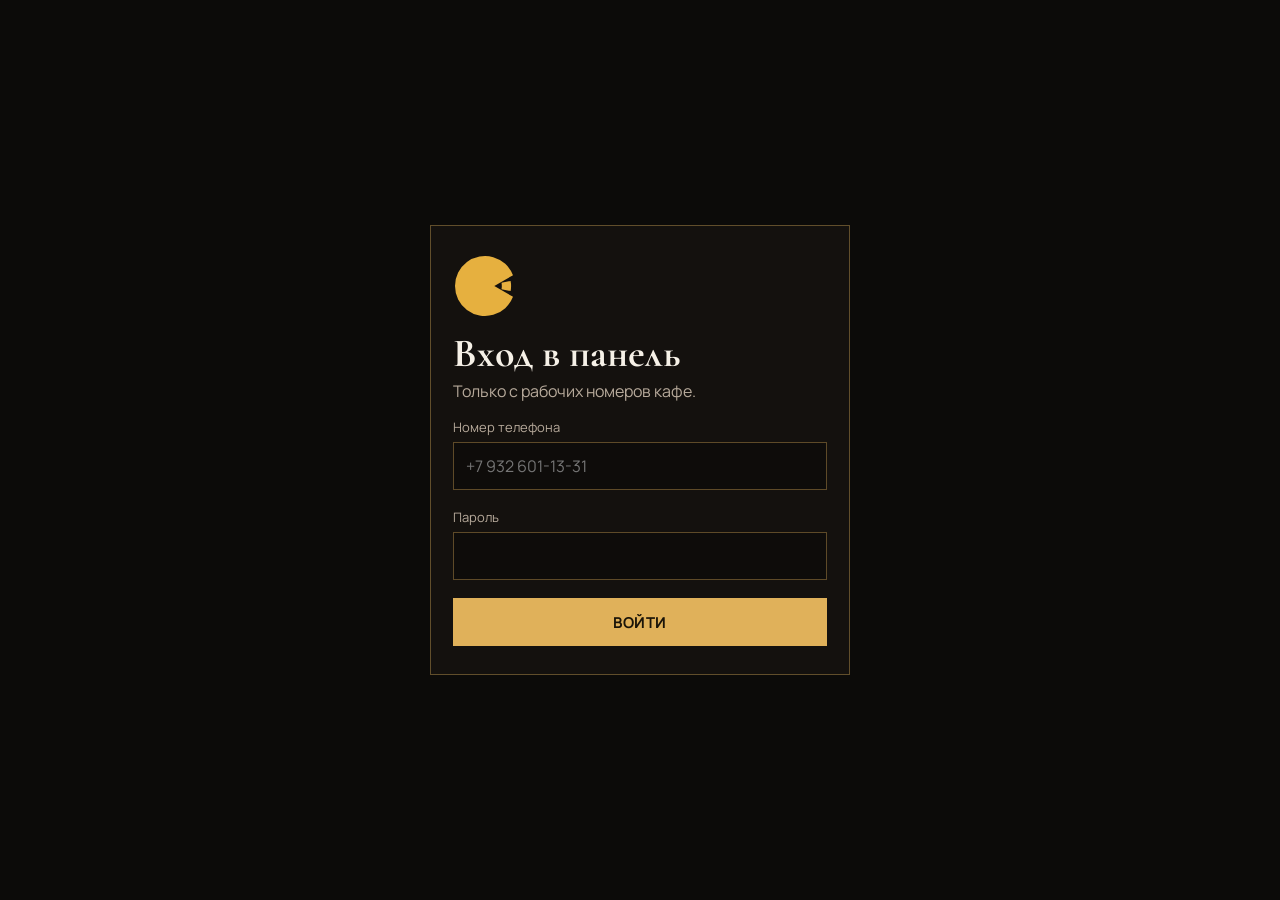
==== admin/index.html @ 4ab25d2f "Прячет панель на /admin и добавляет тёплый фон мангала. Co-authored-by: Cursor <cursoragent@cursor.c" ====
<!DOCTYPE html>
<html lang="ru">
<head>
  <base href="../">
  <meta charset="utf-8">
  <meta name="viewport" content="width=device-width, initial-scale=1">
  <title>Панель — САМ·АМ!</title>
  <link rel="icon" href="favicon.svg" type="image/svg+xml">
  <link rel="stylesheet" href="fonts/fonts.css">
  <link rel="stylesheet" href="css/styles.css">
  <link rel="stylesheet" href="css/admin.css">
</head>
<body class="dash-body">
  <div class="gate" id="gate">
    <form class="gate-card" id="login-form">
      <svg viewBox="0 0 64 64" aria-hidden="true"><path fill="#E6B03F" d="M41.3 32 L60 21.2 A30 30 0 1 0 60 42.8 Z"/><path fill="#E6B03F" d="M48.5 28.8 L57.6 27 A26.1 26.1 0 0 1 57.6 37 L48.5 35.2 A16.8 16.8 0 0 0 48.5 28.8 Z"/></svg>
      <h1>Вход в панель</h1>
      <p>Только с рабочих номеров кафе.</p>
      <label class="field"><span>Номер телефона</span><input id="login-phone" inputmode="tel" autocomplete="username" placeholder="+7 932 601-13-31" required></label>
      <label class="field"><span>Пароль</span><input id="login-password" type="password" autocomplete="current-password" required></label>
      <button class="btn" type="submit">Войти</button>
      <p class="login-error" id="login-error" hidden></p>
    </form>
  </div>
  <div class="dash" id="dash" hidden>
    <aside class="side">
      <a class="side-brand" href="index.html">
        <svg viewBox="0 0 64 64" aria-hidden="true"><path fill="#E6B03F" d="M41.3 32 L60 21.2 A30 30 0 1 0 60 42.8 Z"/><path fill="#E6B03F" d="M48.5 28.8 L57.6 27 A26.1 26.1 0 0 1 57.6 37 L48.5 35.2 A16.8 16.8 0 0 0 48.5 28.8 Z"/></svg>
        <span><b>САМ·АМ!</b><small>Панель меню</small></span>
      </a>
      <nav class="side-nav" aria-label="Разделы">
        <button class="nav-btn is-active" type="button" data-view="home">Обзор</button>
        <button class="nav-btn" type="button" data-view="menu">Меню</button>
        <button class="nav-btn" type="button" data-view="contacts">Контакты</button>
        <button class="nav-btn" type="button" data-view="files">Excel</button>
      </nav>
      <div class="side-cats" id="side-cats" aria-label="Категории"></div>
      <div class="side-foot">
        <p class="status" id="mode">Проверяем сохранение…</p>
        <button class="nav-btn" id="logout" type="button">Выйти</button>
      </div>
    </aside>
    <div class="workspace">
      <header class="top">
        <div>
          <p class="crumb" id="crumb">Панель</p>
          <h1 id="title">Обзор</h1>
        </div>
        <div class="top-actions">
          <label class="search"><span class="sr">Найти блюдо</span><input id="search" type="search" placeholder="Найти блюдо"></label>
          <a class="btn line" href="index.html">На сайт</a>
          <button class="btn" id="save" type="button">Сохранить</button>
        </div>
      </header>
      <p class="mobile-status" id="mode-copy"></p>
      <p class="save-note" id="save-note" hidden>Есть правки, которые ещё не на сайте. Нажмите «Сохранить».</p>
      <div id="view"></div>
    </div>
  </div>

  <div class="editor-back" id="editor-back" hidden></div>
  <aside class="editor" id="editor" hidden aria-labelledby="editor-title">
    <div class="editor-head">
      <h2 id="editor-title">Блюдо</h2>
      <button class="icon-btn" id="editor-close" type="button" aria-label="Закрыть">×</button>
    </div>
    <form class="editor-body" id="editor-form">
      <button class="photo-pick" type="button" id="photo-pick">
        <img id="editor-photo" alt="">
        <span>Заменить фото</span>
      </button>
      <input id="editor-file" type="file" accept="image/*" hidden>
      <label class="field"><span>Название</span><input id="editor-name" required></label>
      <div class="split">
        <label class="field"><span>Цена, ₽</span><input id="editor-price" inputmode="decimal" placeholder="Пусто — уточняется"></label>
        <label class="field"><span>Вес или объём</span><input id="editor-weight" placeholder="250 г"></label>
      </div>
      <label class="field"><span>Категория</span><select id="editor-cat"></select></label>
      <label class="field"><span>Описание</span><textarea id="editor-description" rows="3"></textarea></label>
      <label class="field"><span>Состав</span><textarea id="editor-composition" rows="3"></textarea></label>
      <label class="switch"><input id="editor-hidden" type="checkbox"><span>Скрыть на сайте</span></label>
      <div class="editor-actions">
        <button class="btn" id="editor-done" type="submit">Готово</button>
        <button class="btn line" id="editor-delete" type="button">Убрать из меню</button>
      </div>
      <p class="hint">«Готово» записывает блюдо в список. «Сохранить» наверху публикует меню на сайт.</p>
    </form>
  </aside>
  <input id="import" type="file" accept=".xlsx,.xls,application/vnd.openxmlformats-officedocument.spreadsheetml.sheet,application/vnd.ms-excel" hidden>
  <script src="https://cdn.sheetjs.com/xlsx-0.20.3/package/dist/xlsx.full.min.js"></script>
  <div class="toast" id="toast" hidden></div>
  <script src="js/menu-data.js"></script>
  <script src="js/store.js"></script>
  <script src="js/admin.js"></script>
</body>
</html>
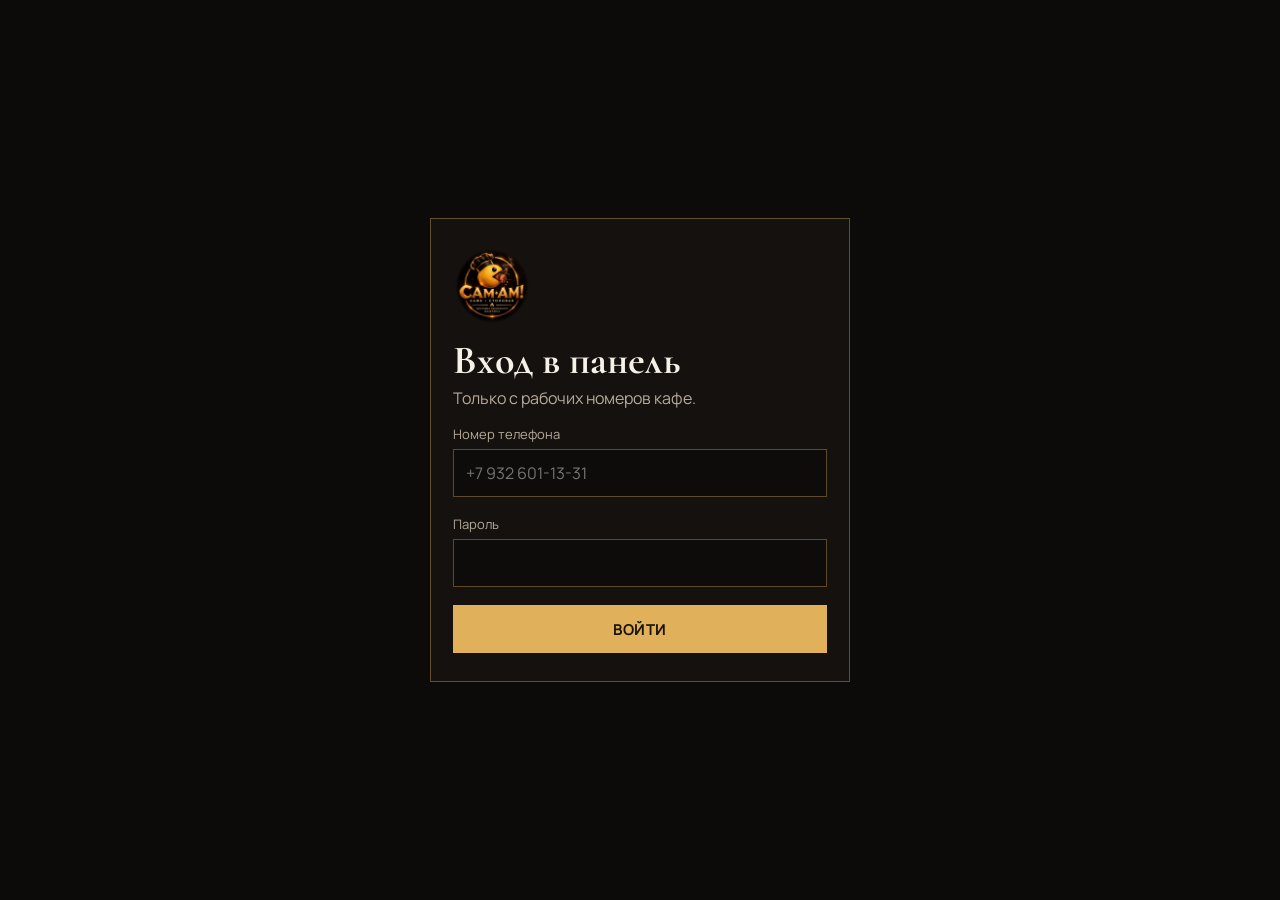
==== commit 43a5f438: "Ставит золотой логотип, новый первый экран и аккуратный тост. Co-authored-by: Cursor <cursoragent@cu" ====
--- a/admin/index.html
+++ b/admin/index.html
@@ -5,7 +5,7 @@
   <meta charset="utf-8">
   <meta name="viewport" content="width=device-width, initial-scale=1">
   <title>Панель — САМ·АМ!</title>
-  <link rel="icon" href="favicon.svg" type="image/svg+xml">
+  <link rel="icon" href="images/logo.png" type="image/png">
   <link rel="stylesheet" href="fonts/fonts.css">
   <link rel="stylesheet" href="css/styles.css">
   <link rel="stylesheet" href="css/admin.css">
@@ -13,7 +13,7 @@
 <body class="dash-body">
   <div class="gate" id="gate">
     <form class="gate-card" id="login-form">
-      <svg viewBox="0 0 64 64" aria-hidden="true"><path fill="#E6B03F" d="M41.3 32 L60 21.2 A30 30 0 1 0 60 42.8 Z"/><path fill="#E6B03F" d="M48.5 28.8 L57.6 27 A26.1 26.1 0 0 1 57.6 37 L48.5 35.2 A16.8 16.8 0 0 0 48.5 28.8 Z"/></svg>
+      <img class="brand-logo" src="images/logo.png" alt="САМ·АМ!">
       <h1>Вход в панель</h1>
       <p>Только с рабочих номеров кафе.</p>
       <label class="field"><span>Номер телефона</span><input id="login-phone" inputmode="tel" autocomplete="username" placeholder="+7 932 601-13-31" required></label>
@@ -25,8 +25,7 @@
   <div class="dash" id="dash" hidden>
     <aside class="side">
       <a class="side-brand" href="index.html">
-        <svg viewBox="0 0 64 64" aria-hidden="true"><path fill="#E6B03F" d="M41.3 32 L60 21.2 A30 30 0 1 0 60 42.8 Z"/><path fill="#E6B03F" d="M48.5 28.8 L57.6 27 A26.1 26.1 0 0 1 57.6 37 L48.5 35.2 A16.8 16.8 0 0 0 48.5 28.8 Z"/></svg>
-        <span><b>САМ·АМ!</b><small>Панель меню</small></span>
+        <img class="brand-logo" src="images/logo.png" alt="САМ·АМ!">
       </a>
       <nav class="side-nav" aria-label="Разделы">
         <button class="nav-btn is-active" type="button" data-view="home">Обзор</button>
